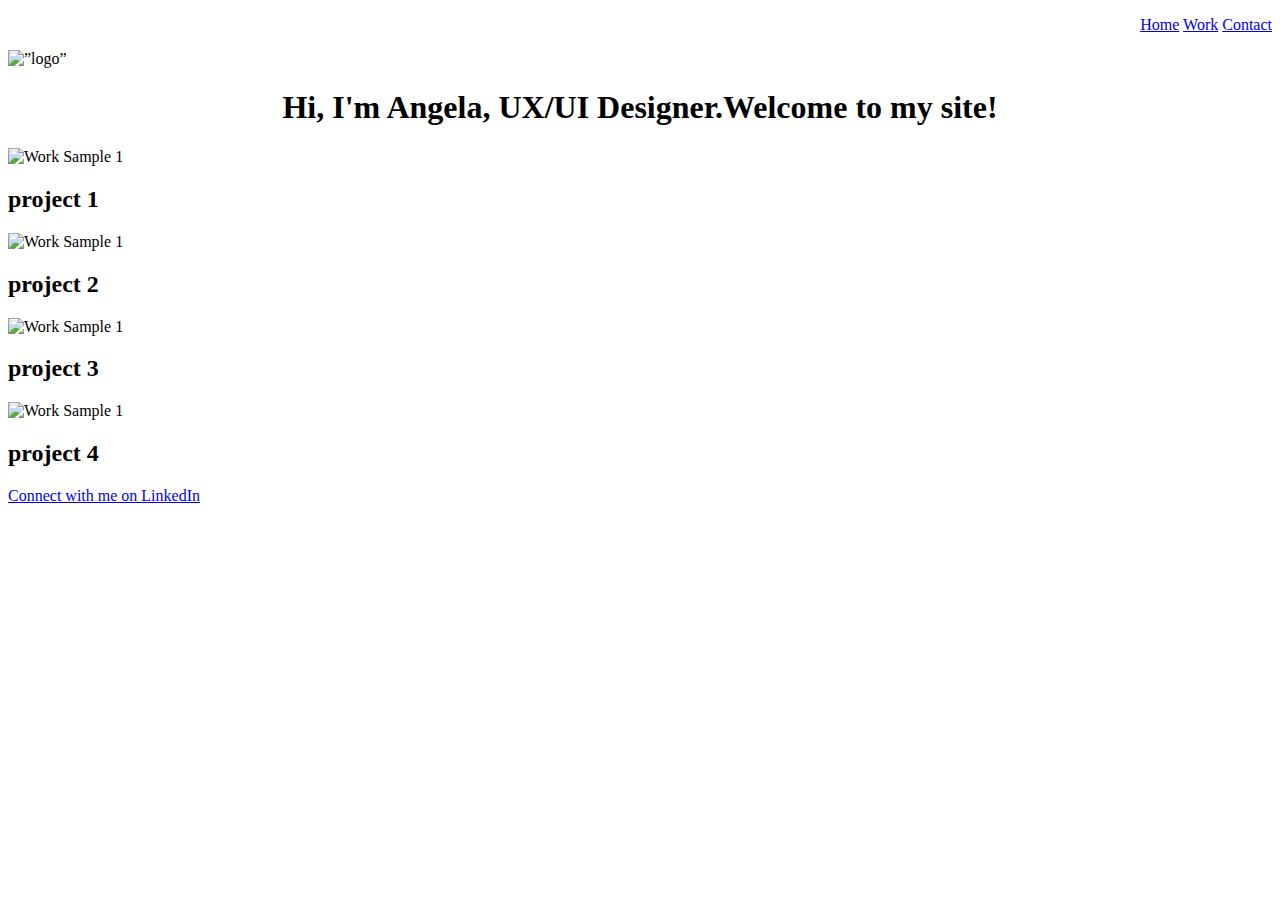
==== index.html @ e34d91bc "no message" ====
<!DOCTYPE html>
<html lang="en" dir="ltr">
  <head>
    <meta charset="utf-8">
    <title>Angela Portfolio</title>
  </head>
  <body>
    <header>
          <nav>
             <p align="right">
                <a href="index.html">Home</a>
                <a href="work.html">Work</a>
                <a href="contact.html">Contact</a>
            </p>
          </nav>
      </header>
    <div>
      <img src="https://mir-cdn.behance.net/v1/rendition/user/138/84c99e31407907.5b6efaa972c86.jpg" alt=”logo” >
      <center><h1>Hi, I'm Angela, UX/UI Designer.<span>Welcome to my site!</span></h1></center>
    </div>
        <div>
          <div>
            <img src="https://placeholdit.imgix.net/~text?txtsize=33&txt=350%C3%97150&w=350&h=150" alt="Work Sample 1" >
              <h2>project 1</h2> 
          </div>
          <div>
            <img src="https://placeholdit.imgix.net/~text?txtsize=33&txt=350%C3%97150&w=350&h=150" alt="Work Sample 1" > 
            <h2>project 2</h2>
          </div>
          <div>
          <img src="https://placeholdit.imgix.net/~text?txtsize=33&txt=350%C3%97150&w=350&h=150" alt="Work Sample 1" >
            <h2>project 3</h2>
          </div>
          <div>
          <img src="https://placeholdit.imgix.net/~text?txtsize=33&txt=350%C3%97150&w=350&h=150" alt="Work Sample 1" >
            <h2>project 4</h2>
          </div>
        </div>
          <a href="https://www.linkedin.com/in/angelakozlowska/">Connect with me on LinkedIn</a>
      </div>
      </div>
    </body>
  </html>
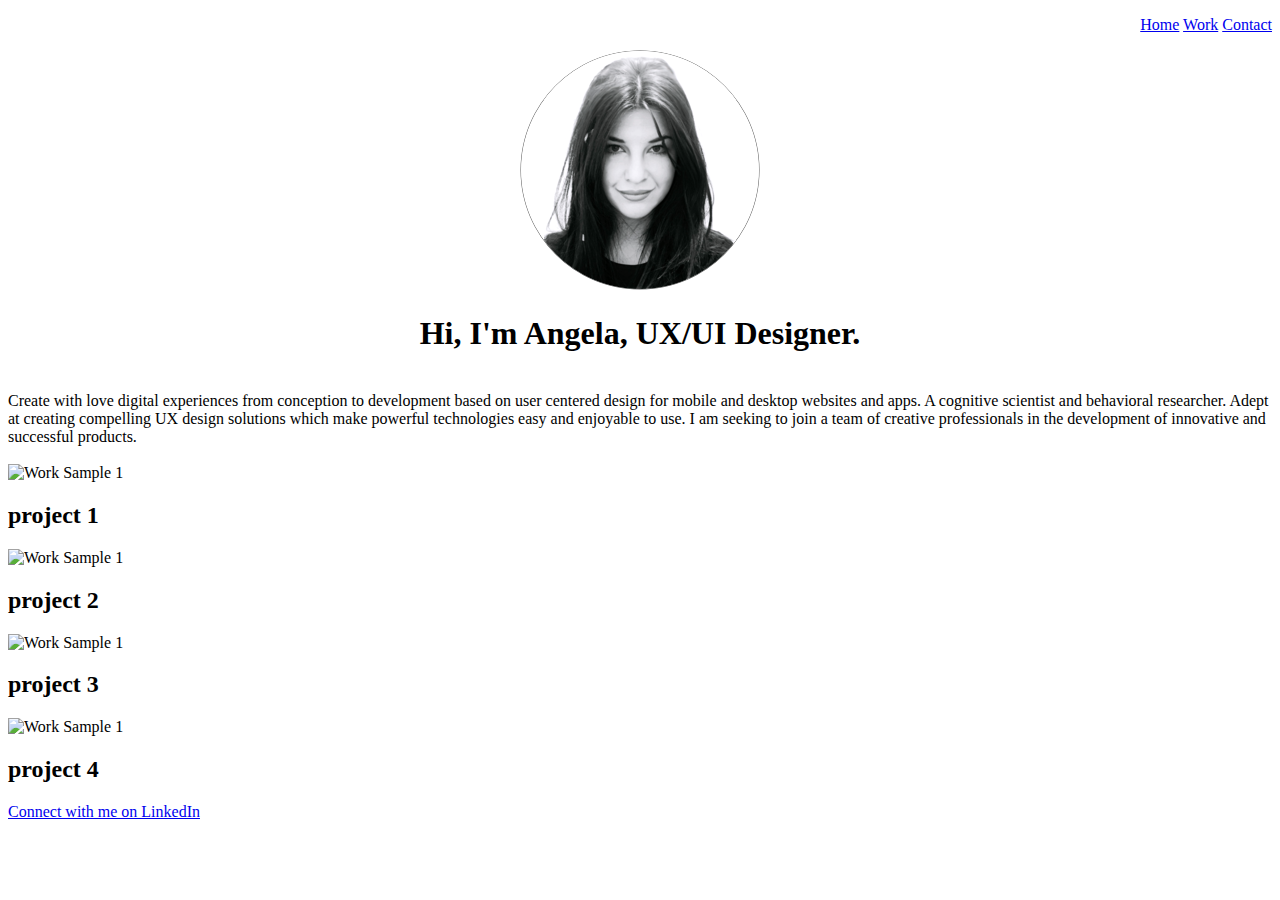
==== commit ac896ad5: "New title to contact Description added and picture New title to work page" ====
--- a/index.html
+++ b/index.html
@@ -16,8 +16,13 @@
           </nav>
       </header>
     <div>
-      <img src="https://mir-cdn.behance.net/v1/rendition/user/138/84c99e31407907.5b6efaa972c86.jpg" alt=”logo” >
-      <center><h1>Hi, I'm Angela, UX/UI Designer.<span>Welcome to my site!</span></h1></center>
+      <center><img src="img/me.png"></center>
+      <center><h1>Hi, I'm Angela, UX/UI Designer.</center>
+      <div>
+      <br>Create with love digital experiences from conception to development based on user centered design for mobile and desktop websites and apps. A cognitive scientist and behavioral researcher. Adept at creating compelling UX design solutions which make powerful technologies easy and enjoyable to use. I am seeking to join a team of creative professionals in the development of innovative and successful products.
+      <br>
+      <br>
+      </div>
     </div>
         <div>
           <div>
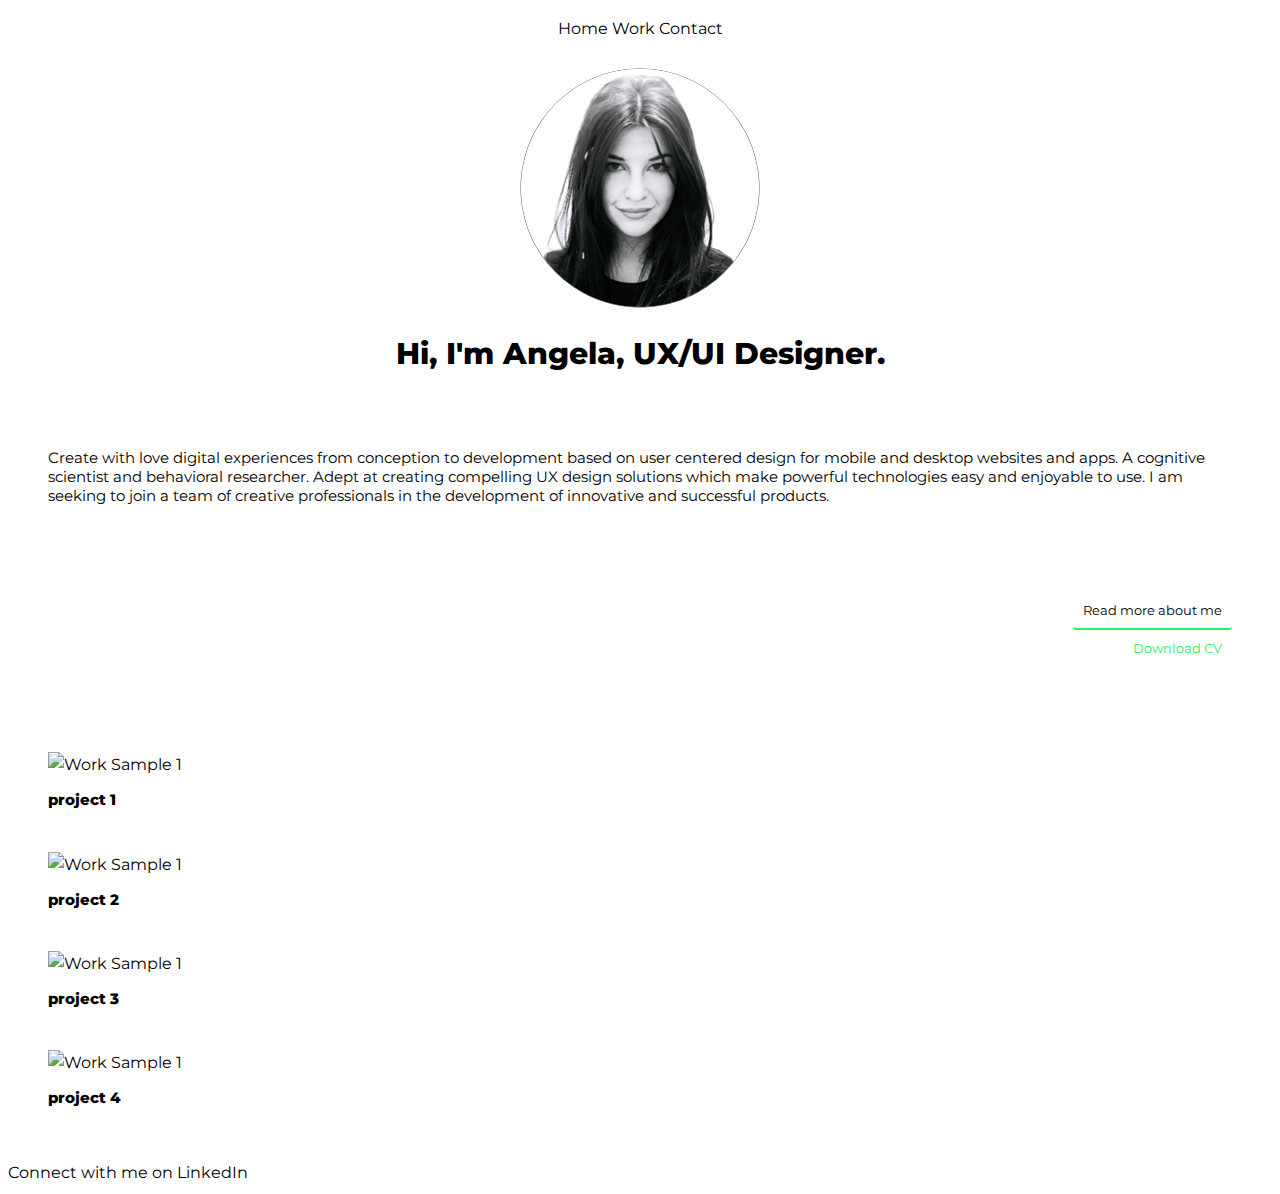
==== commit 66b9ed09: "css styling added" ====
--- a/index.html
+++ b/index.html
@@ -3,12 +3,15 @@
 <html lang="en" dir="ltr">
   <head>
     <meta charset="utf-8">
+    <link rel="stylesheet" type="text/css" href="https://cdnjs.cloudflare.com/ajax/libs/normalize/8.0.0/normalize.min.css">
+    <link rel="stylesheet" type="text/css" href="css/style.css">
+    <link href="https://fonts.googleapis.com/css?family=Montserrat:100,400,800" rel="stylesheet">
     <title>Angela Portfolio</title>
   </head>
   <body>
     <header>
           <nav>
-             <p align="right">
+             <p align="center">
                 <a href="index.html">Home</a>
                 <a href="work.html">Work</a>
                 <a href="contact.html">Contact</a>
@@ -17,11 +20,16 @@
       </header>
     <div>
       <center><img src="img/me.png"></center>
-      <center><h1>Hi, I'm Angela, UX/UI Designer.</center>
+      <center><h1>Hi, I'm Angela, UX/UI Designer.</h1></center>
       <div>
-      <br>Create with love digital experiences from conception to development based on user centered design for mobile and desktop websites and apps. A cognitive scientist and behavioral researcher. Adept at creating compelling UX design solutions which make powerful technologies easy and enjoyable to use. I am seeking to join a team of creative professionals in the development of innovative and successful products.
+      <br><h4>Create with love digital experiences from conception to development based on user centered design for mobile and desktop websites and apps. A cognitive scientist and behavioral researcher. Adept at creating compelling UX design solutions which make powerful technologies easy and enjoyable to use. I am seeking to join a team of creative professionals in the development of innovative and successful products.</h4>
       <br>
       <br>
+      <p align="right">
+        <button class"button">Read more about me</button>
+      <br>
+        <button class="button-secondary">Download CV</button>
+      </p>  
       </div>
     </div>
         <div>
--- a/css/style.css
+++ b/css/style.css
@@ -0,0 +1,126 @@
+body {
+    background-color: darkwhite;
+    font-family: 'Montserrat', sans-serif;
+    font-size: 16 px; 
+    line-height: 1.6; 
+}
+
+.root {
+    --darkwhite: #fafafa;
+    --lightgrey: #f3f3f3;
+    --grey: #383838;
+    --black: #000000;
+    --green: #23F565;
+  }
+
+h1 {
+    font-family: Montserrat;
+    font-size: 30px;
+    font-weight: 800;
+    font-style: normal;
+    font-stretch: normal;
+    line-height: normal;
+    letter-spacing: normal;
+    color: black; 
+  }
+
+h2 {
+    font-family: Montserrat;
+    font-size: 15px;
+    font-weight: 800;
+    font-style: normal;
+    font-stretch: normal;
+    line-height: normal;
+    letter-spacing: normal;
+    color: black; 
+}
+
+h3 {
+    font-family: Montserrat;
+    font-size: 20px;
+    font-weight: 400;
+    font-style: normal;
+    font-stretch: normal;
+    line-height: normal;
+    letter-spacing: normal;
+    color: black; 
+}
+
+h4 {
+    font-family: Montserrat;
+    font-size: 15px;
+    font-weight: 400;
+    font-style: normal;
+    font-stretch: normal;
+    line-height: normal;
+    letter-spacing: normal;
+    color: black; 
+}
+
+h5 {
+    font-family: Montserrat;
+    font-size: 15px;
+    font-weight: 100;
+    font-style: normal;
+    font-stretch: normal;
+    line-height: normal;
+    letter-spacing: normal;
+    color: black; 
+}
+
+div {
+    padding: 10px; 
+    margin: 10px; 
+  }
+
+  a {
+    color: #23F565;
+    text-decoration: none;
+  }
+  
+  a:visited {
+    color: #23F565;
+  }
+
+  a:hover {
+    color: #000000;
+    text-decoration: none;
+  }
+  
+  a:active {
+    color: #000000;
+  }
+  
+  button {
+    border: none; 
+    font-family: inherit; 
+      
+    background-color: white;
+    color: black !important;
+    text-decoration: none;
+    padding: 10px;
+    border-radius: 3px;
+    border-bottom: 2px solid #23F565; 
+    transition: 0.2s opacity;
+  }
+
+ button:hover, button:focus 
+ {
+  cursor: pointer; 
+  opacity: 0.8; 
+  background-color: #F3F3F3
+}
+  
+ .button-secondary {
+    color: #23F565 !important;
+    text-decoration: none;
+    padding: 10px;
+    border-color: #000000;
+    border-radius: 3px;
+    border-bottom: none; 
+    transition: 0.2s opacity;
+  }
+
+  a {
+    color: black;
+  }
